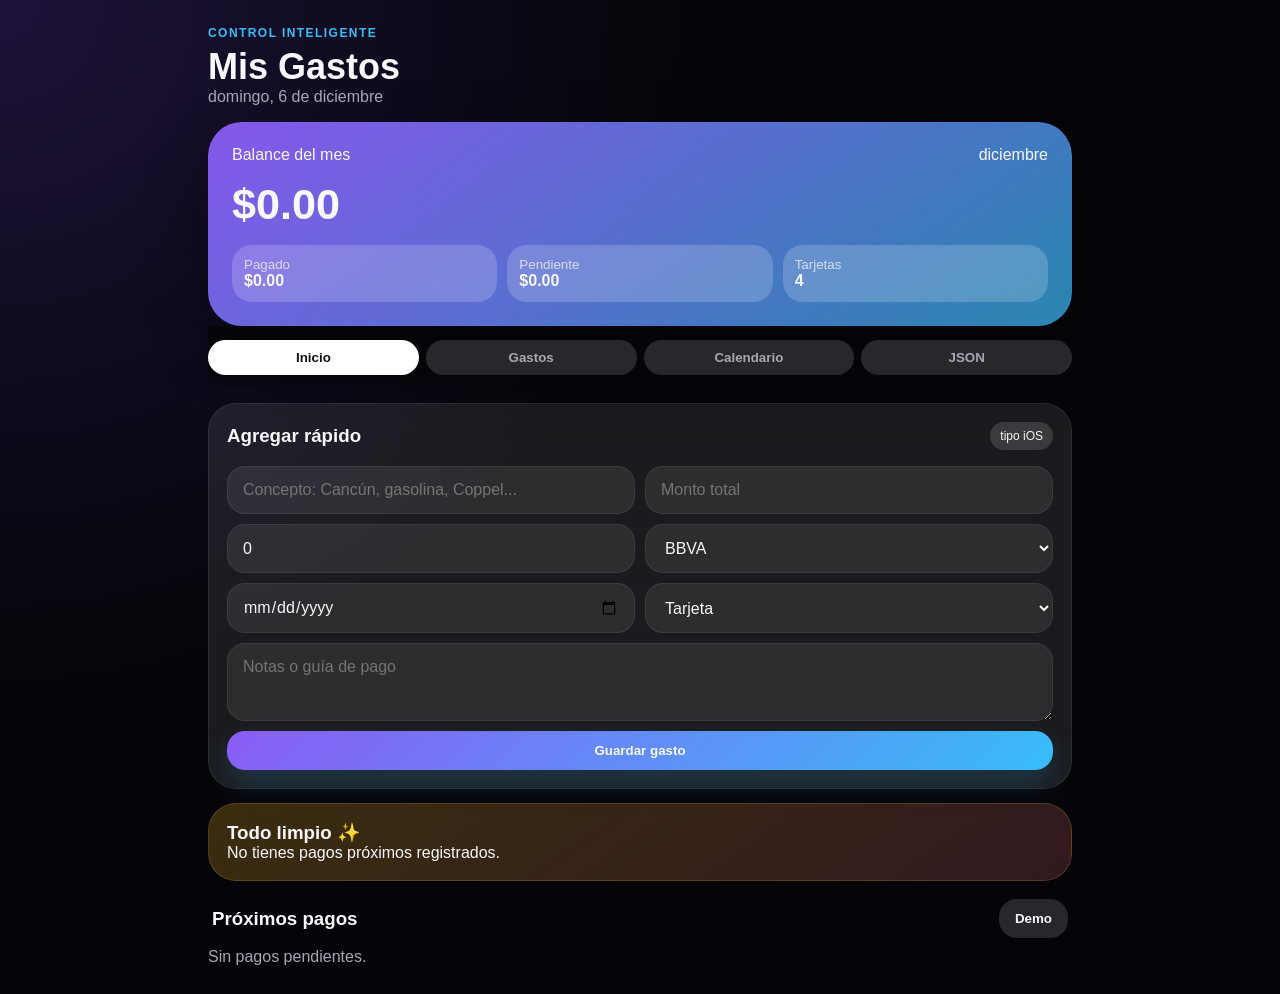
==== index.html @ ffa2b9dd "Add files via upload" ====
<!doctype html>
<html lang="es">
<head>
  <meta charset="utf-8" />
  <meta name="viewport" content="width=device-width, initial-scale=1, viewport-fit=cover" />
  <meta name="theme-color" content="#050509" />
  <title>Mis Gastos Pro</title>
  <link rel="manifest" href="manifest.json" />
  <link rel="apple-touch-icon" href="icons/icon-192.png" />
  <link rel="stylesheet" href="styles.css" />
</head>
<body>
  <div class="app-shell">
    <header class="hero">
      <div>
        <p class="eyebrow">Control inteligente</p>
        <h1>Mis Gastos</h1>
        <p id="todayLabel" class="muted"></p>
      </div>
      <button id="installBtn" class="glass hidden">Instalar</button>
    </header>

    <section class="balance-card">
      <div class="row between">
        <span>Balance del mes</span><span id="monthName"></span>
      </div>
      <h2 id="balanceAmount">$0.00</h2>
      <div class="mini-grid">
        <div><small>Pagado</small><strong id="paidAmount">$0.00</strong></div>
        <div><small>Pendiente</small><strong id="pendingAmount">$0.00</strong></div>
        <div><small>Tarjetas</small><strong id="cardsCount">0</strong></div>
      </div>
    </section>

    <nav class="tabs">
      <button class="tab active" data-view="dashboard">Inicio</button>
      <button class="tab" data-view="expenses">Gastos</button>
      <button class="tab" data-view="calendar">Calendario</button>
      <button class="tab" data-view="settings">JSON</button>
    </nav>

    <main>
      <section id="dashboard" class="view active">
        <div class="card soft">
          <div class="row between"><h3>Agregar rápido</h3><span class="pill">tipo iOS</span></div>
          <form id="expenseForm" class="form-grid">
            <input id="concept" placeholder="Concepto: Cancún, gasolina, Coppel..." required />
            <input id="amount" type="number" step="0.01" placeholder="Monto total" required />
            <input id="paid" type="number" step="0.01" placeholder="A cuenta / pagado" value="0" />
            <select id="cardName"></select>
            <input id="dueDate" type="date" required />
            <select id="category">
              <option>Tarjeta</option><option>Servicios</option><option>Casa</option><option>Auto</option><option>Trabajo</option><option>Otro</option>
            </select>
            <textarea id="notes" placeholder="Notas o guía de pago"></textarea>
            <button class="primary" type="submit">Guardar gasto</button>
          </form>
        </div>

        <div class="card warning" id="nextPaymentCard"></div>
        <div class="section-title"><h3>Próximos pagos</h3><button id="demoBtn">Demo</button></div>
        <div id="upcomingList" class="list"></div>
      </section>

      <section id="expenses" class="view">
        <div class="section-title"><h3>Todos los movimientos</h3><button id="clearBtn">Limpiar</button></div>
        <div id="expenseList" class="list"></div>
      </section>

      <section id="calendar" class="view">
        <div class="card soft">
          <div class="row between"><button id="prevMonth">‹</button><h3 id="calendarTitle"></h3><button id="nextMonth">›</button></div>
          <div class="week"><span>L</span><span>M</span><span>M</span><span>J</span><span>V</span><span>S</span><span>D</span></div>
          <div id="calendarGrid" class="calendar-grid"></div>
        </div>
        <div class="card soft calc">
          <h3>Calculadora rápida</h3>
          <input id="calcDisplay" readonly value="0" />
          <div id="calcKeys" class="calc-keys"></div>
        </div>
      </section>

      <section id="settings" class="view">
        <div class="card soft">
          <h3>Tarjetas</h3>
          <form id="cardForm" class="inline-form"><input id="newCard" placeholder="Nombre de tarjeta" /><button class="primary">Agregar</button></form>
          <div id="cardsList" class="chips"></div>
        </div>
        <div class="card soft">
          <h3>Exportar / importar JSON</h3>
          <p class="muted">Guarda respaldo, llévalo a GitHub o úsalo para integrarlo con tu app de cuentas.</p>
          <div class="actions"><button id="exportBtn" class="primary">Descargar JSON</button><label class="fileBtn">Importar JSON<input id="importInput" type="file" accept="application/json" /></label></div>
          <textarea id="jsonPreview" readonly></textarea>
        </div>
        <div class="card soft">
          <h3>Integración CuentasTRAS</h3>
          <p class="muted">Endpoint listo para conectar cuando tu app tenga API. Por ahora conserva la estructura local.</p>
          <input id="apiUrl" placeholder="https://tu-api.com/cuentastras/gastos" />
          <button id="saveApi" class="primary">Guardar endpoint</button>
        </div>
      </section>
    </main>
  </div>

  <template id="expenseTemplate">
    <article class="expense-item">
      <div>
        <h4></h4><p></p><small></small>
      </div>
      <div class="amount-box"><strong></strong><span></span><button>✓</button></div>
    </article>
  </template>
  <script src="app.js"></script>
</body>
</html>
---- styles.css ----
:root{--bg:#050509;--card:rgba(255,255,255,.09);--card2:rgba(255,255,255,.14);--text:#f8f8fb;--muted:#a7a7b4;--accent:#8b5cf6;--accent2:#38bdf8;--good:#34d399;--warn:#fbbf24;--danger:#fb7185;--radius:28px}*{box-sizing:border-box}body{margin:0;font-family:-apple-system,BlinkMacSystemFont,"SF Pro Display","Segoe UI",sans-serif;background:radial-gradient(circle at top left,#1d1239,#050509 42%),#050509;color:var(--text)}.app-shell{max-width:520px;margin:auto;min-height:100dvh;padding:env(safe-area-inset-top) 18px 28px}.hero{display:flex;justify-content:space-between;align-items:center;padding:26px 0 16px}.eyebrow{color:var(--accent2);font-weight:700;text-transform:uppercase;font-size:.75rem;letter-spacing:.12em;margin:0 0 6px}h1,h2,h3,h4,p{margin:0}h1{font-size:2.25rem}.muted{color:var(--muted)}button,.fileBtn{border:0;border-radius:18px;padding:12px 16px;background:var(--card2);color:var(--text);font-weight:700;cursor:pointer}.hidden{display:none}.glass{backdrop-filter:blur(18px)}.primary{background:linear-gradient(135deg,var(--accent),var(--accent2));box-shadow:0 14px 30px rgba(56,189,248,.18)}.balance-card{border-radius:34px;padding:24px;background:linear-gradient(145deg,rgba(139,92,246,.95),rgba(56,189,248,.7));box-shadow:0 24px 60px rgba(0,0,0,.36)}.balance-card h2{font-size:2.7rem;margin:16px 0}.row{display:flex;align-items:center;gap:12px}.between{justify-content:space-between}.mini-grid{display:grid;grid-template-columns:repeat(3,1fr);gap:10px}.mini-grid div{background:rgba(255,255,255,.18);padding:12px;border-radius:20px}.mini-grid small{display:block;opacity:.75}.tabs{position:sticky;top:0;z-index:2;display:grid;grid-template-columns:repeat(4,1fr);gap:7px;padding:14px 0;background:linear-gradient(#050509 70%,transparent)}.tab{padding:10px 8px;border-radius:999px;color:var(--muted)}.tab.active{background:#fff;color:#111}.view{display:none}.view.active{display:block}.card{border-radius:var(--radius);padding:18px;margin:14px 0}.soft{background:var(--card);backdrop-filter:blur(22px);border:1px solid rgba(255,255,255,.08)}.warning{background:linear-gradient(145deg,rgba(251,191,36,.22),rgba(251,113,133,.18));border:1px solid rgba(251,191,36,.18)}.pill{font-size:.75rem;background:rgba(255,255,255,.14);padding:7px 10px;border-radius:999px}.form-grid{display:grid;gap:10px;margin-top:16px}input,select,textarea{width:100%;border:1px solid rgba(255,255,255,.08);border-radius:18px;background:rgba(255,255,255,.08);color:var(--text);padding:14px 15px;font:inherit;outline:none}textarea{min-height:78px;resize:vertical}select option{background:#111;color:white}.section-title{display:flex;justify-content:space-between;align-items:center;margin:18px 4px 10px}.list{display:grid;gap:10px}.expense-item{display:flex;justify-content:space-between;gap:12px;padding:16px;border-radius:24px;background:rgba(255,255,255,.08);border:1px solid rgba(255,255,255,.07)}.expense-item p{color:var(--muted);margin:4px 0}.expense-item small{color:var(--muted)}.amount-box{text-align:right;min-width:110px}.amount-box strong{display:block}.amount-box span{display:block;color:var(--warn);font-size:.85rem;margin:3px 0 8px}.amount-box button{padding:7px 10px;border-radius:12px;background:rgba(52,211,153,.22);color:var(--good)}.week,.calendar-grid{display:grid;grid-template-columns:repeat(7,1fr);gap:7px;text-align:center}.week{color:var(--muted);margin:15px 0 8px}.day{min-height:54px;border-radius:16px;background:rgba(255,255,255,.07);padding:8px 2px;font-weight:700}.day.has{outline:2px solid var(--warn)}.day.today{background:#fff;color:#111}.dot{width:6px;height:6px;background:var(--warn);border-radius:50%;margin:5px auto}.calc input{font-size:2rem;text-align:right}.calc-keys{display:grid;grid-template-columns:repeat(4,1fr);gap:8px;margin-top:10px}.inline-form{display:flex;gap:8px}.chips{display:flex;flex-wrap:wrap;gap:8px;margin-top:12px}.chip{padding:9px 12px;border-radius:999px;background:rgba(255,255,255,.11)}.actions{display:flex;gap:10px;flex-wrap:wrap}.fileBtn input{display:none}#jsonPreview{margin-top:12px;min-height:170px;font-family:ui-monospace,monospace;font-size:.8rem}@media(min-width:700px){.app-shell{max-width:900px}.form-grid{grid-template-columns:1fr 1fr}textarea,.form-grid button{grid-column:1/-1}main{display:block}.list{grid-template-columns:repeat(2,1fr)}}
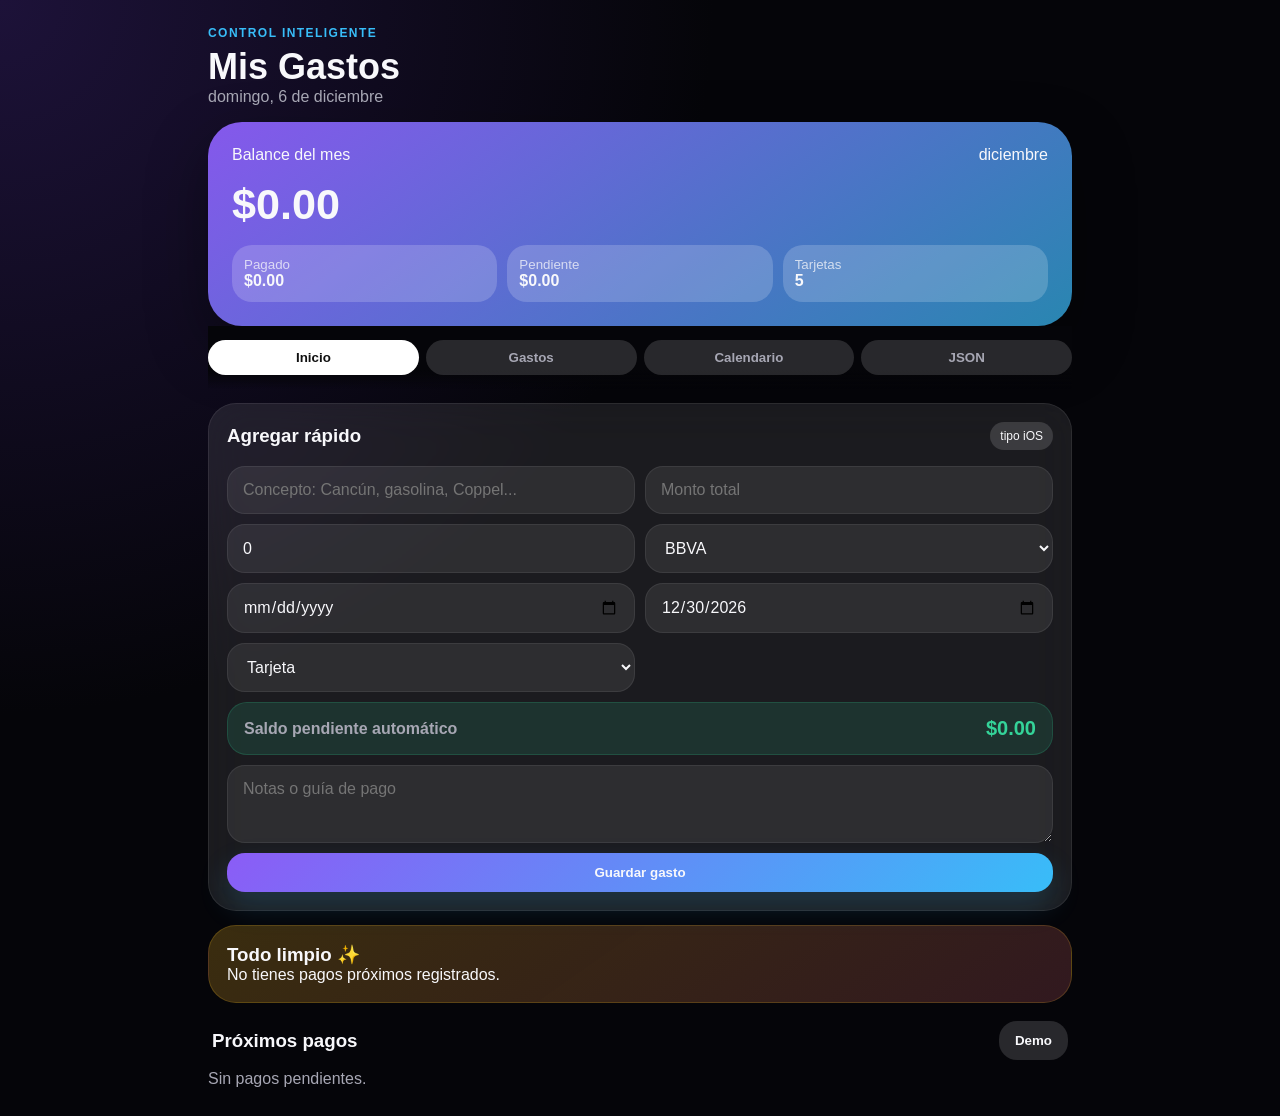
==== commit 31839672: "Add files via upload" ====
--- a/index.html
+++ b/index.html
@@ -48,10 +48,15 @@
             <input id="amount" type="number" step="0.01" placeholder="Monto total" required />
             <input id="paid" type="number" step="0.01" placeholder="A cuenta / pagado" value="0" />
             <select id="cardName"></select>
+            <input id="purchaseDate" type="date" />
             <input id="dueDate" type="date" required />
             <select id="category">
               <option>Tarjeta</option><option>Servicios</option><option>Casa</option><option>Auto</option><option>Trabajo</option><option>Otro</option>
             </select>
+            <div class="rest-preview">
+              <span>Saldo pendiente automático</span>
+              <strong id="restPreview">$0.00</strong>
+            </div>
             <textarea id="notes" placeholder="Notas o guía de pago"></textarea>
             <button class="primary" type="submit">Guardar gasto</button>
           </form>
@@ -83,8 +88,14 @@
       <section id="settings" class="view">
         <div class="card soft">
           <h3>Tarjetas</h3>
-          <form id="cardForm" class="inline-form"><input id="newCard" placeholder="Nombre de tarjeta" /><button class="primary">Agregar</button></form>
-          <div id="cardsList" class="chips"></div>
+          <p class="muted">Configura corte y fecha límite. La app te dirá desde qué día te conviene comprar y cuándo pagar.</p>
+          <form id="cardForm" class="form-grid card-admin">
+            <input id="newCard" placeholder="Nombre de tarjeta" />
+            <input id="cutDay" type="number" min="1" max="31" placeholder="Día de corte, ej. 10" />
+            <input id="payDay" type="number" min="1" max="31" placeholder="Día límite pago, ej. 30" />
+            <button class="primary">Agregar tarjeta</button>
+          </form>
+          <div id="cardsList" class="card-list"></div>
         </div>
         <div class="card soft">
           <h3>Exportar / importar JSON</h3>
--- a/styles.css
+++ b/styles.css
@@ -1 +1,3 @@
 :root{--bg:#050509;--card:rgba(255,255,255,.09);--card2:rgba(255,255,255,.14);--text:#f8f8fb;--muted:#a7a7b4;--accent:#8b5cf6;--accent2:#38bdf8;--good:#34d399;--warn:#fbbf24;--danger:#fb7185;--radius:28px}*{box-sizing:border-box}body{margin:0;font-family:-apple-system,BlinkMacSystemFont,"SF Pro Display","Segoe UI",sans-serif;background:radial-gradient(circle at top left,#1d1239,#050509 42%),#050509;color:var(--text)}.app-shell{max-width:520px;margin:auto;min-height:100dvh;padding:env(safe-area-inset-top) 18px 28px}.hero{display:flex;justify-content:space-between;align-items:center;padding:26px 0 16px}.eyebrow{color:var(--accent2);font-weight:700;text-transform:uppercase;font-size:.75rem;letter-spacing:.12em;margin:0 0 6px}h1,h2,h3,h4,p{margin:0}h1{font-size:2.25rem}.muted{color:var(--muted)}button,.fileBtn{border:0;border-radius:18px;padding:12px 16px;background:var(--card2);color:var(--text);font-weight:700;cursor:pointer}.hidden{display:none}.glass{backdrop-filter:blur(18px)}.primary{background:linear-gradient(135deg,var(--accent),var(--accent2));box-shadow:0 14px 30px rgba(56,189,248,.18)}.balance-card{border-radius:34px;padding:24px;background:linear-gradient(145deg,rgba(139,92,246,.95),rgba(56,189,248,.7));box-shadow:0 24px 60px rgba(0,0,0,.36)}.balance-card h2{font-size:2.7rem;margin:16px 0}.row{display:flex;align-items:center;gap:12px}.between{justify-content:space-between}.mini-grid{display:grid;grid-template-columns:repeat(3,1fr);gap:10px}.mini-grid div{background:rgba(255,255,255,.18);padding:12px;border-radius:20px}.mini-grid small{display:block;opacity:.75}.tabs{position:sticky;top:0;z-index:2;display:grid;grid-template-columns:repeat(4,1fr);gap:7px;padding:14px 0;background:linear-gradient(#050509 70%,transparent)}.tab{padding:10px 8px;border-radius:999px;color:var(--muted)}.tab.active{background:#fff;color:#111}.view{display:none}.view.active{display:block}.card{border-radius:var(--radius);padding:18px;margin:14px 0}.soft{background:var(--card);backdrop-filter:blur(22px);border:1px solid rgba(255,255,255,.08)}.warning{background:linear-gradient(145deg,rgba(251,191,36,.22),rgba(251,113,133,.18));border:1px solid rgba(251,191,36,.18)}.pill{font-size:.75rem;background:rgba(255,255,255,.14);padding:7px 10px;border-radius:999px}.form-grid{display:grid;gap:10px;margin-top:16px}input,select,textarea{width:100%;border:1px solid rgba(255,255,255,.08);border-radius:18px;background:rgba(255,255,255,.08);color:var(--text);padding:14px 15px;font:inherit;outline:none}textarea{min-height:78px;resize:vertical}select option{background:#111;color:white}.section-title{display:flex;justify-content:space-between;align-items:center;margin:18px 4px 10px}.list{display:grid;gap:10px}.expense-item{display:flex;justify-content:space-between;gap:12px;padding:16px;border-radius:24px;background:rgba(255,255,255,.08);border:1px solid rgba(255,255,255,.07)}.expense-item p{color:var(--muted);margin:4px 0}.expense-item small{color:var(--muted)}.amount-box{text-align:right;min-width:110px}.amount-box strong{display:block}.amount-box span{display:block;color:var(--warn);font-size:.85rem;margin:3px 0 8px}.amount-box button{padding:7px 10px;border-radius:12px;background:rgba(52,211,153,.22);color:var(--good)}.week,.calendar-grid{display:grid;grid-template-columns:repeat(7,1fr);gap:7px;text-align:center}.week{color:var(--muted);margin:15px 0 8px}.day{min-height:54px;border-radius:16px;background:rgba(255,255,255,.07);padding:8px 2px;font-weight:700}.day.has{outline:2px solid var(--warn)}.day.today{background:#fff;color:#111}.dot{width:6px;height:6px;background:var(--warn);border-radius:50%;margin:5px auto}.calc input{font-size:2rem;text-align:right}.calc-keys{display:grid;grid-template-columns:repeat(4,1fr);gap:8px;margin-top:10px}.inline-form{display:flex;gap:8px}.chips{display:flex;flex-wrap:wrap;gap:8px;margin-top:12px}.chip{padding:9px 12px;border-radius:999px;background:rgba(255,255,255,.11)}.actions{display:flex;gap:10px;flex-wrap:wrap}.fileBtn input{display:none}#jsonPreview{margin-top:12px;min-height:170px;font-family:ui-monospace,monospace;font-size:.8rem}@media(min-width:700px){.app-shell{max-width:900px}.form-grid{grid-template-columns:1fr 1fr}textarea,.form-grid button{grid-column:1/-1}main{display:block}.list{grid-template-columns:repeat(2,1fr)}}
+.rest-preview{grid-column:1/-1;display:flex;justify-content:space-between;align-items:center;padding:14px 16px;border-radius:20px;background:rgba(52,211,153,.13);border:1px solid rgba(52,211,153,.18)}
+.rest-preview span{color:var(--muted);font-weight:700}.rest-preview strong{color:var(--good);font-size:1.25rem}.card-list{display:grid;gap:10px;margin-top:12px}.card-chip{padding:14px;border-radius:22px;background:rgba(255,255,255,.09);border:1px solid rgba(255,255,255,.08)}.card-chip strong,.card-chip span,.card-chip small{display:block}.card-chip span{color:var(--muted);margin:4px 0}.card-chip small{color:var(--accent2)}.day.buy{box-shadow:inset 0 0 0 1px rgba(56,189,248,.55)}.buydot{width:6px;height:6px;background:var(--accent2);border-radius:50%;margin:4px auto 0}@media(min-width:700px){.card-admin button{grid-column:auto}.rest-preview{grid-column:1/-1}}
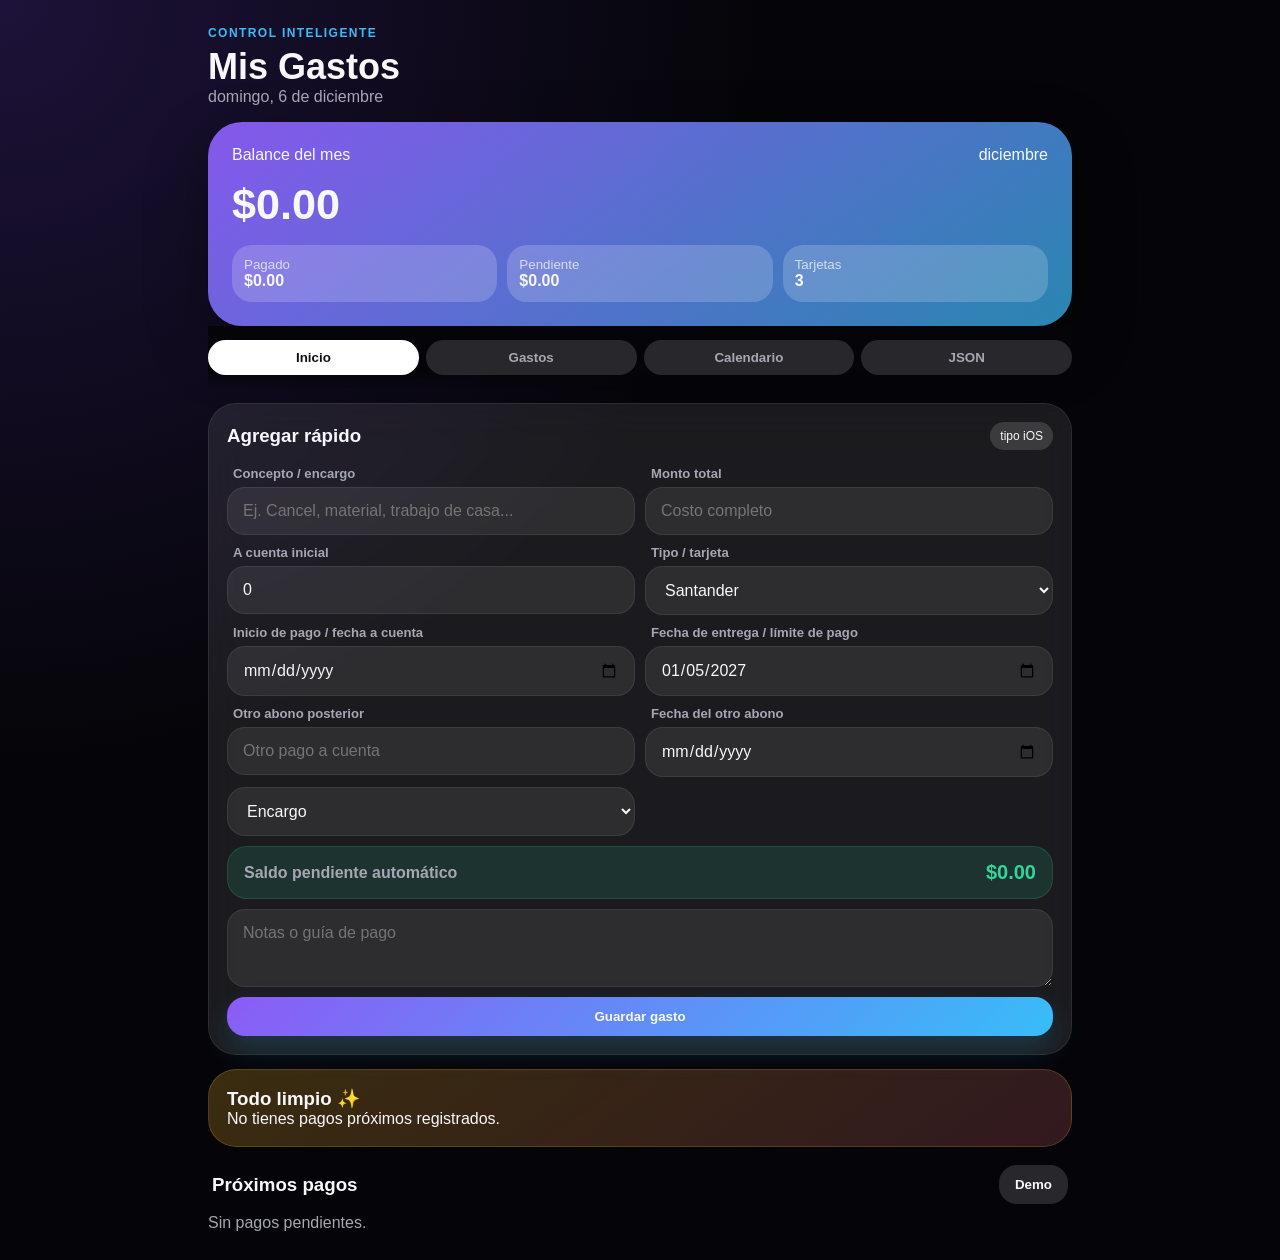
==== commit 33a6d1d6: "Add files via upload" ====
--- a/index.html
+++ b/index.html
@@ -44,14 +44,16 @@
         <div class="card soft">
           <div class="row between"><h3>Agregar rápido</h3><span class="pill">tipo iOS</span></div>
           <form id="expenseForm" class="form-grid">
-            <input id="concept" placeholder="Concepto: Cancún, gasolina, Coppel..." required />
-            <input id="amount" type="number" step="0.01" placeholder="Monto total" required />
-            <input id="paid" type="number" step="0.01" placeholder="A cuenta / pagado" value="0" />
-            <select id="cardName"></select>
-            <input id="purchaseDate" type="date" />
-            <input id="dueDate" type="date" required />
+            <label><span>Concepto / encargo</span><input id="concept" placeholder="Ej. Cancel, material, trabajo de casa..." required /></label>
+            <label><span>Monto total</span><input id="amount" type="number" step="0.01" placeholder="Costo completo" required /></label>
+            <label><span>A cuenta inicial</span><input id="paid" type="number" step="0.01" placeholder="A cuenta" value="0" /></label>
+            <label><span>Tipo / tarjeta</span><select id="cardName"></select></label>
+            <label><span>Inicio de pago / fecha a cuenta</span><input id="purchaseDate" type="date" /></label>
+            <label><span>Fecha de entrega / límite de pago</span><input id="dueDate" type="date" required /></label>
+            <label><span>Otro abono posterior</span><input id="extraPaid" type="number" step="0.01" placeholder="Otro pago a cuenta" /></label>
+            <label><span>Fecha del otro abono</span><input id="extraPaidDate" type="date" /></label>
             <select id="category">
-              <option>Tarjeta</option><option>Servicios</option><option>Casa</option><option>Auto</option><option>Trabajo</option><option>Otro</option>
+              <option>Encargo</option><option>Material</option><option>Trabajo casa</option><option>Tarjeta</option><option>Servicios</option><option>Casa</option><option>Auto</option><option>Otro</option>
             </select>
             <div class="rest-preview">
               <span>Saldo pendiente automático</span>
@@ -88,7 +90,7 @@
       <section id="settings" class="view">
         <div class="card soft">
           <h3>Tarjetas</h3>
-          <p class="muted">Configura corte y fecha límite. La app te dirá desde qué día te conviene comprar y cuándo pagar.</p>
+          <p class="muted">Configura tus opciones. Encargos sirve para trabajos de casa, materiales o pedidos con abonos.</p>
           <form id="cardForm" class="form-grid card-admin">
             <input id="newCard" placeholder="Nombre de tarjeta" />
             <input id="cutDay" type="number" min="1" max="31" placeholder="Día de corte, ej. 10" />
--- a/styles.css
+++ b/styles.css
@@ -1,3 +1,5 @@
 :root{--bg:#050509;--card:rgba(255,255,255,.09);--card2:rgba(255,255,255,.14);--text:#f8f8fb;--muted:#a7a7b4;--accent:#8b5cf6;--accent2:#38bdf8;--good:#34d399;--warn:#fbbf24;--danger:#fb7185;--radius:28px}*{box-sizing:border-box}body{margin:0;font-family:-apple-system,BlinkMacSystemFont,"SF Pro Display","Segoe UI",sans-serif;background:radial-gradient(circle at top left,#1d1239,#050509 42%),#050509;color:var(--text)}.app-shell{max-width:520px;margin:auto;min-height:100dvh;padding:env(safe-area-inset-top) 18px 28px}.hero{display:flex;justify-content:space-between;align-items:center;padding:26px 0 16px}.eyebrow{color:var(--accent2);font-weight:700;text-transform:uppercase;font-size:.75rem;letter-spacing:.12em;margin:0 0 6px}h1,h2,h3,h4,p{margin:0}h1{font-size:2.25rem}.muted{color:var(--muted)}button,.fileBtn{border:0;border-radius:18px;padding:12px 16px;background:var(--card2);color:var(--text);font-weight:700;cursor:pointer}.hidden{display:none}.glass{backdrop-filter:blur(18px)}.primary{background:linear-gradient(135deg,var(--accent),var(--accent2));box-shadow:0 14px 30px rgba(56,189,248,.18)}.balance-card{border-radius:34px;padding:24px;background:linear-gradient(145deg,rgba(139,92,246,.95),rgba(56,189,248,.7));box-shadow:0 24px 60px rgba(0,0,0,.36)}.balance-card h2{font-size:2.7rem;margin:16px 0}.row{display:flex;align-items:center;gap:12px}.between{justify-content:space-between}.mini-grid{display:grid;grid-template-columns:repeat(3,1fr);gap:10px}.mini-grid div{background:rgba(255,255,255,.18);padding:12px;border-radius:20px}.mini-grid small{display:block;opacity:.75}.tabs{position:sticky;top:0;z-index:2;display:grid;grid-template-columns:repeat(4,1fr);gap:7px;padding:14px 0;background:linear-gradient(#050509 70%,transparent)}.tab{padding:10px 8px;border-radius:999px;color:var(--muted)}.tab.active{background:#fff;color:#111}.view{display:none}.view.active{display:block}.card{border-radius:var(--radius);padding:18px;margin:14px 0}.soft{background:var(--card);backdrop-filter:blur(22px);border:1px solid rgba(255,255,255,.08)}.warning{background:linear-gradient(145deg,rgba(251,191,36,.22),rgba(251,113,133,.18));border:1px solid rgba(251,191,36,.18)}.pill{font-size:.75rem;background:rgba(255,255,255,.14);padding:7px 10px;border-radius:999px}.form-grid{display:grid;gap:10px;margin-top:16px}input,select,textarea{width:100%;border:1px solid rgba(255,255,255,.08);border-radius:18px;background:rgba(255,255,255,.08);color:var(--text);padding:14px 15px;font:inherit;outline:none}textarea{min-height:78px;resize:vertical}select option{background:#111;color:white}.section-title{display:flex;justify-content:space-between;align-items:center;margin:18px 4px 10px}.list{display:grid;gap:10px}.expense-item{display:flex;justify-content:space-between;gap:12px;padding:16px;border-radius:24px;background:rgba(255,255,255,.08);border:1px solid rgba(255,255,255,.07)}.expense-item p{color:var(--muted);margin:4px 0}.expense-item small{color:var(--muted)}.amount-box{text-align:right;min-width:110px}.amount-box strong{display:block}.amount-box span{display:block;color:var(--warn);font-size:.85rem;margin:3px 0 8px}.amount-box button{padding:7px 10px;border-radius:12px;background:rgba(52,211,153,.22);color:var(--good)}.week,.calendar-grid{display:grid;grid-template-columns:repeat(7,1fr);gap:7px;text-align:center}.week{color:var(--muted);margin:15px 0 8px}.day{min-height:54px;border-radius:16px;background:rgba(255,255,255,.07);padding:8px 2px;font-weight:700}.day.has{outline:2px solid var(--warn)}.day.today{background:#fff;color:#111}.dot{width:6px;height:6px;background:var(--warn);border-radius:50%;margin:5px auto}.calc input{font-size:2rem;text-align:right}.calc-keys{display:grid;grid-template-columns:repeat(4,1fr);gap:8px;margin-top:10px}.inline-form{display:flex;gap:8px}.chips{display:flex;flex-wrap:wrap;gap:8px;margin-top:12px}.chip{padding:9px 12px;border-radius:999px;background:rgba(255,255,255,.11)}.actions{display:flex;gap:10px;flex-wrap:wrap}.fileBtn input{display:none}#jsonPreview{margin-top:12px;min-height:170px;font-family:ui-monospace,monospace;font-size:.8rem}@media(min-width:700px){.app-shell{max-width:900px}.form-grid{grid-template-columns:1fr 1fr}textarea,.form-grid button{grid-column:1/-1}main{display:block}.list{grid-template-columns:repeat(2,1fr)}}
 .rest-preview{grid-column:1/-1;display:flex;justify-content:space-between;align-items:center;padding:14px 16px;border-radius:20px;background:rgba(52,211,153,.13);border:1px solid rgba(52,211,153,.18)}
 .rest-preview span{color:var(--muted);font-weight:700}.rest-preview strong{color:var(--good);font-size:1.25rem}.card-list{display:grid;gap:10px;margin-top:12px}.card-chip{padding:14px;border-radius:22px;background:rgba(255,255,255,.09);border:1px solid rgba(255,255,255,.08)}.card-chip strong,.card-chip span,.card-chip small{display:block}.card-chip span{color:var(--muted);margin:4px 0}.card-chip small{color:var(--accent2)}.day.buy{box-shadow:inset 0 0 0 1px rgba(56,189,248,.55)}.buydot{width:6px;height:6px;background:var(--accent2);border-radius:50%;margin:4px auto 0}@media(min-width:700px){.card-admin button{grid-column:auto}.rest-preview{grid-column:1/-1}}
+
+label span{display:block;color:var(--muted);font-size:.82rem;font-weight:700;margin:0 0 6px 6px}.editBtn{margin-top:6px;background:rgba(139,92,246,.22)!important;color:#ddd!important}.amount-box button+button{margin-left:4px}.card-chip strong{font-size:1.05rem}
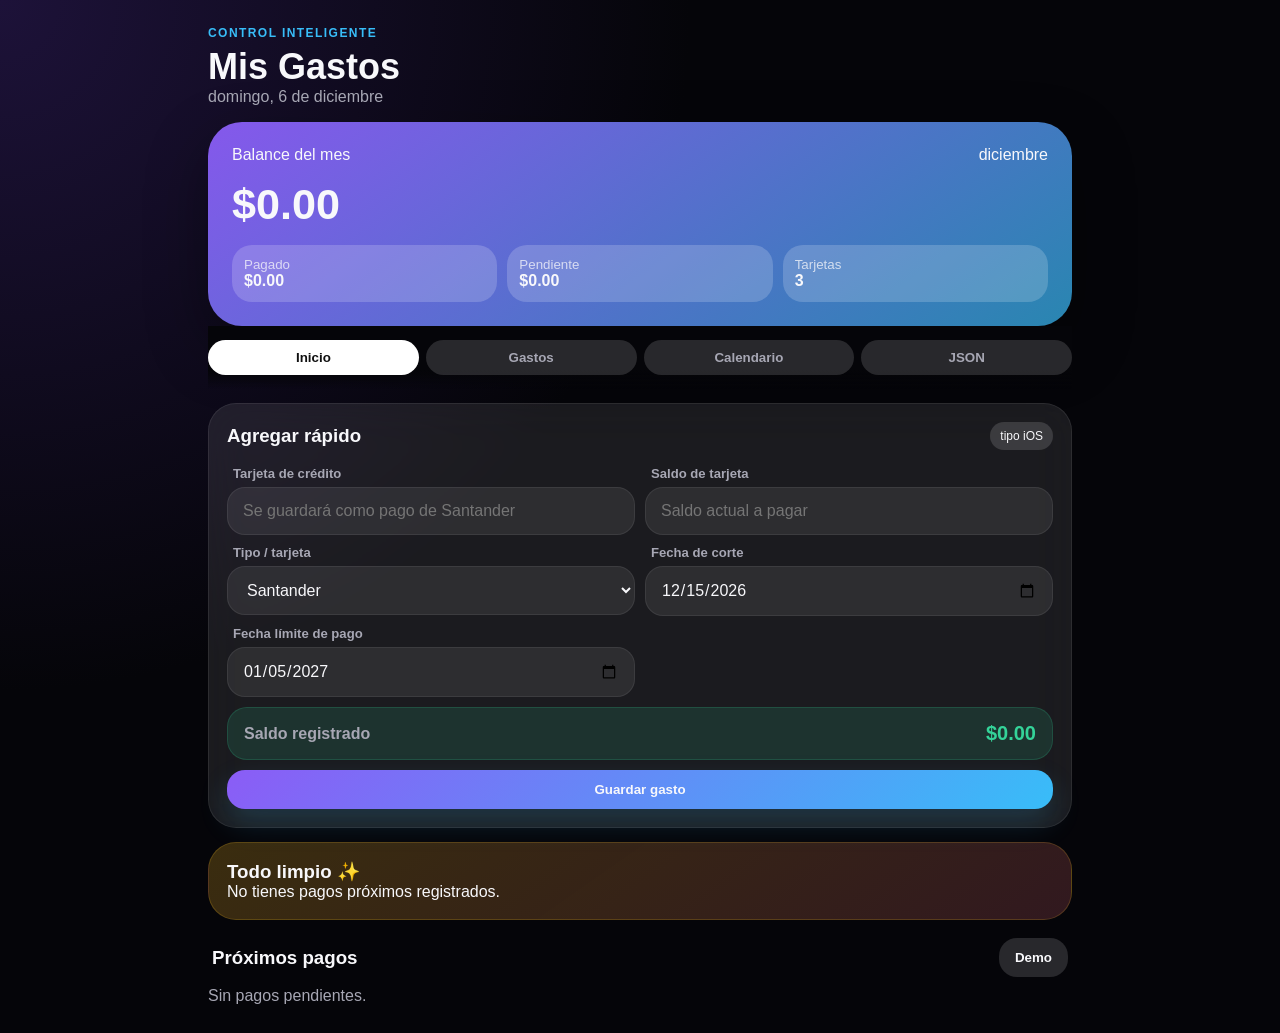
==== commit 5932e1d0: "Add files via upload" ====
--- a/index.html
+++ b/index.html
@@ -44,22 +44,22 @@
         <div class="card soft">
           <div class="row between"><h3>Agregar rápido</h3><span class="pill">tipo iOS</span></div>
           <form id="expenseForm" class="form-grid">
-            <label><span>Concepto / encargo</span><input id="concept" placeholder="Ej. Cancel, material, trabajo de casa..." required /></label>
-            <label><span>Monto total</span><input id="amount" type="number" step="0.01" placeholder="Costo completo" required /></label>
-            <label><span>A cuenta inicial</span><input id="paid" type="number" step="0.01" placeholder="A cuenta" value="0" /></label>
+            <label id="conceptGroup"><span id="conceptLabel">Concepto / encargo</span><input id="concept" placeholder="Ej. Cancel, material, trabajo de casa..." required /></label>
+            <label id="amountGroup"><span id="amountLabel">Monto total</span><input id="amount" type="number" step="0.01" placeholder="Costo completo" required /></label>
+            <label id="paidGroup"><span>A cuenta inicial</span><input id="paid" type="number" step="0.01" placeholder="A cuenta" value="0" /></label>
             <label><span>Tipo / tarjeta</span><select id="cardName"></select></label>
-            <label><span>Inicio de pago / fecha a cuenta</span><input id="purchaseDate" type="date" /></label>
-            <label><span>Fecha de entrega / límite de pago</span><input id="dueDate" type="date" required /></label>
-            <label><span>Otro abono posterior</span><input id="extraPaid" type="number" step="0.01" placeholder="Otro pago a cuenta" /></label>
-            <label><span>Fecha del otro abono</span><input id="extraPaidDate" type="date" /></label>
-            <select id="category">
+            <label id="purchaseGroup"><span id="purchaseLabel">Inicio de pago / fecha a cuenta</span><input id="purchaseDate" type="date" /></label>
+            <label id="dueGroup"><span id="dueLabel">Fecha de entrega / límite de pago</span><input id="dueDate" type="date" required /></label>
+            <label id="extraPaidGroup"><span>Otro abono posterior</span><input id="extraPaid" type="number" step="0.01" placeholder="Otro pago a cuenta" /></label>
+            <label id="extraDateGroup"><span>Fecha del otro abono</span><input id="extraPaidDate" type="date" /></label>
+            <select id="category" class="encargoOnly">
               <option>Encargo</option><option>Material</option><option>Trabajo casa</option><option>Tarjeta</option><option>Servicios</option><option>Casa</option><option>Auto</option><option>Otro</option>
             </select>
-            <div class="rest-preview">
-              <span>Saldo pendiente automático</span>
+            <div class="rest-preview" id="restBox">
+              <span id="restLabel">Saldo pendiente automático</span>
               <strong id="restPreview">$0.00</strong>
             </div>
-            <textarea id="notes" placeholder="Notas o guía de pago"></textarea>
+            <textarea id="notes" class="encargoOnly" placeholder="Notas o guía de pago"></textarea>
             <button class="primary" type="submit">Guardar gasto</button>
           </form>
         </div>
@@ -90,9 +90,10 @@
       <section id="settings" class="view">
         <div class="card soft">
           <h3>Tarjetas</h3>
-          <p class="muted">Configura tus opciones. Encargos sirve para trabajos de casa, materiales o pedidos con abonos.</p>
+          <p class="muted">Configura tarjetas con saldo, corte, mejores fechas de compra y fecha límite. Encargos conserva abonos para trabajos de casa o materiales.</p>
           <form id="cardForm" class="form-grid card-admin">
-            <input id="newCard" placeholder="Nombre de tarjeta" />
+            <input id="newCard" placeholder="Nombre: Santander, Nu o Encargos" />
+            <input id="cardBalance" type="number" step="0.01" placeholder="Saldo actual de la tarjeta" />
             <input id="cutDay" type="number" min="1" max="31" placeholder="Día de corte, ej. 10" />
             <input id="payDay" type="number" min="1" max="31" placeholder="Día límite pago, ej. 30" />
             <button class="primary">Agregar tarjeta</button>
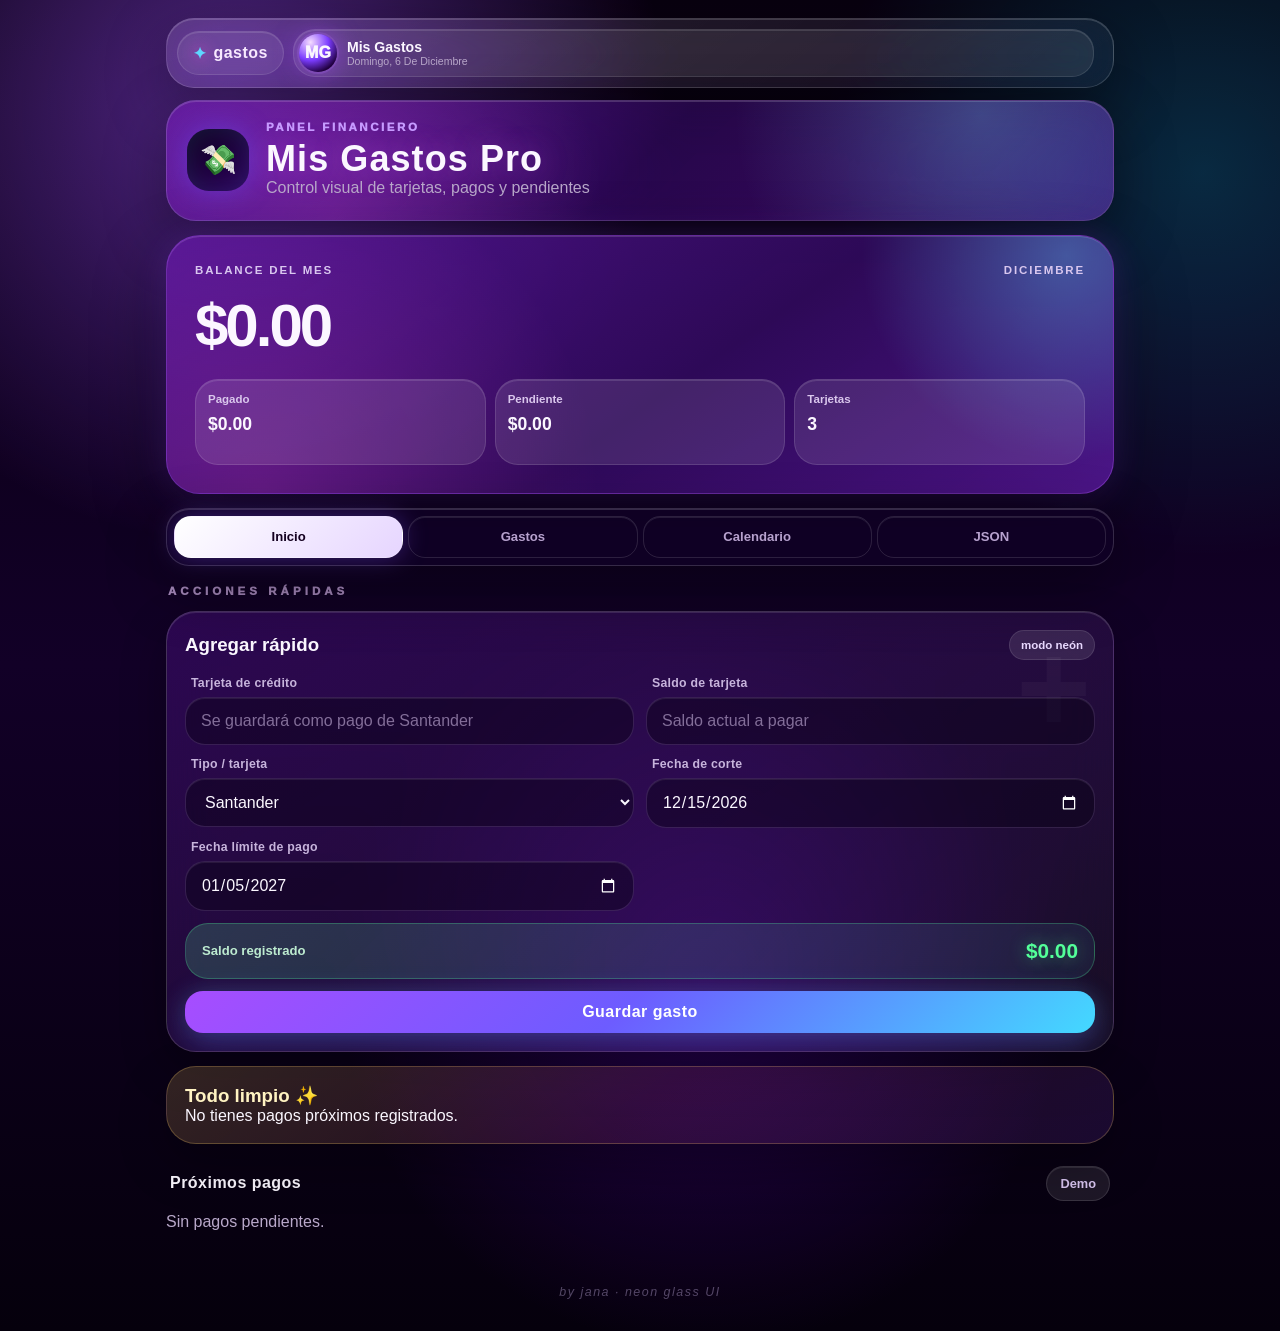
==== commit 9b51a2cf: "Add files via upload" ====
--- a/index.html
+++ b/index.html
@@ -3,21 +3,38 @@
 <head>
   <meta charset="utf-8" />
   <meta name="viewport" content="width=device-width, initial-scale=1, viewport-fit=cover" />
-  <meta name="theme-color" content="#050509" />
+  <meta name="theme-color" content="#090013" />
   <title>Mis Gastos Pro</title>
   <link rel="manifest" href="manifest.json" />
   <link rel="apple-touch-icon" href="icons/icon-192.png" />
   <link rel="stylesheet" href="styles.css" />
 </head>
 <body>
+  <div class="ambient ambient-one"></div>
+  <div class="ambient ambient-two"></div>
+
   <div class="app-shell">
     <header class="hero">
-      <div>
-        <p class="eyebrow">Control inteligente</p>
-        <h1>Mis Gastos</h1>
-        <p id="todayLabel" class="muted"></p>
+      <div class="control-bar glass-panel">
+        <div class="brand-chip"><span class="spark">✦</span> gastos</div>
+        <div class="profile-chip">
+          <span class="avatar">MG</span>
+          <div>
+            <strong>Mis Gastos</strong>
+            <small id="todayLabel"></small>
+          </div>
+        </div>
+        <button id="installBtn" class="install-btn hidden">Instalar</button>
       </div>
-      <button id="installBtn" class="glass hidden">Instalar</button>
+
+      <div class="app-card glass-panel">
+        <div class="app-icon">💸</div>
+        <div>
+          <p class="eyebrow">Panel financiero</p>
+          <h1>Mis Gastos Pro</h1>
+          <p class="muted">Control visual de tarjetas, pagos y pendientes</p>
+        </div>
+      </div>
     </header>
 
     <section class="balance-card">
@@ -32,7 +49,7 @@
       </div>
     </section>
 
-    <nav class="tabs">
+    <nav class="tabs glass-panel">
       <button class="tab active" data-view="dashboard">Inicio</button>
       <button class="tab" data-view="expenses">Gastos</button>
       <button class="tab" data-view="calendar">Calendario</button>
@@ -41,8 +58,9 @@
 
     <main>
       <section id="dashboard" class="view active">
-        <div class="card soft">
-          <div class="row between"><h3>Agregar rápido</h3><span class="pill">tipo iOS</span></div>
+        <p class="section-label">ACCIONES RÁPIDAS</p>
+        <div class="card soft action-card">
+          <div class="row between card-head"><h3>Agregar rápido</h3><span class="pill">modo neón</span></div>
           <form id="expenseForm" class="form-grid">
             <label id="conceptGroup"><span id="conceptLabel">Concepto / encargo</span><input id="concept" placeholder="Ej. Cancel, material, trabajo de casa..." required /></label>
             <label id="amountGroup"><span id="amountLabel">Monto total</span><input id="amount" type="number" step="0.01" placeholder="Costo completo" required /></label>
@@ -107,13 +125,15 @@
           <textarea id="jsonPreview" readonly></textarea>
         </div>
         <div class="card soft">
-          <h3>Integración CuentasTRAS</h3>
-          <p class="muted">Endpoint listo para conectar cuando tu app tenga API. Por ahora conserva la estructura local.</p>
-          <input id="apiUrl" placeholder="https://tu-api.com/cuentastras/gastos" />
-          <button id="saveApi" class="primary">Guardar endpoint</button>
+          <h3>Integración CuentaAtrás</h3>
+          <p class="muted">Pega aquí la liga de tu app CuentaAtrás en GitHub Pages. Desde cada tarjeta podrás mandar la fecha límite directo para crear el aviso.</p>
+          <input id="countdownUrl" placeholder="https://TU-USUARIO.github.io/cuentaAtras/" />
+          <button id="saveCountdownUrl" class="primary">Guardar liga de CuentaAtrás</button>
         </div>
       </section>
     </main>
+
+    <footer class="footer-mark">by jana · neon glass UI</footer>
   </div>
 
   <template id="expenseTemplate">
--- a/styles.css
+++ b/styles.css
@@ -1,5 +1,61 @@
-:root{--bg:#050509;--card:rgba(255,255,255,.09);--card2:rgba(255,255,255,.14);--text:#f8f8fb;--muted:#a7a7b4;--accent:#8b5cf6;--accent2:#38bdf8;--good:#34d399;--warn:#fbbf24;--danger:#fb7185;--radius:28px}*{box-sizing:border-box}body{margin:0;font-family:-apple-system,BlinkMacSystemFont,"SF Pro Display","Segoe UI",sans-serif;background:radial-gradient(circle at top left,#1d1239,#050509 42%),#050509;color:var(--text)}.app-shell{max-width:520px;margin:auto;min-height:100dvh;padding:env(safe-area-inset-top) 18px 28px}.hero{display:flex;justify-content:space-between;align-items:center;padding:26px 0 16px}.eyebrow{color:var(--accent2);font-weight:700;text-transform:uppercase;font-size:.75rem;letter-spacing:.12em;margin:0 0 6px}h1,h2,h3,h4,p{margin:0}h1{font-size:2.25rem}.muted{color:var(--muted)}button,.fileBtn{border:0;border-radius:18px;padding:12px 16px;background:var(--card2);color:var(--text);font-weight:700;cursor:pointer}.hidden{display:none}.glass{backdrop-filter:blur(18px)}.primary{background:linear-gradient(135deg,var(--accent),var(--accent2));box-shadow:0 14px 30px rgba(56,189,248,.18)}.balance-card{border-radius:34px;padding:24px;background:linear-gradient(145deg,rgba(139,92,246,.95),rgba(56,189,248,.7));box-shadow:0 24px 60px rgba(0,0,0,.36)}.balance-card h2{font-size:2.7rem;margin:16px 0}.row{display:flex;align-items:center;gap:12px}.between{justify-content:space-between}.mini-grid{display:grid;grid-template-columns:repeat(3,1fr);gap:10px}.mini-grid div{background:rgba(255,255,255,.18);padding:12px;border-radius:20px}.mini-grid small{display:block;opacity:.75}.tabs{position:sticky;top:0;z-index:2;display:grid;grid-template-columns:repeat(4,1fr);gap:7px;padding:14px 0;background:linear-gradient(#050509 70%,transparent)}.tab{padding:10px 8px;border-radius:999px;color:var(--muted)}.tab.active{background:#fff;color:#111}.view{display:none}.view.active{display:block}.card{border-radius:var(--radius);padding:18px;margin:14px 0}.soft{background:var(--card);backdrop-filter:blur(22px);border:1px solid rgba(255,255,255,.08)}.warning{background:linear-gradient(145deg,rgba(251,191,36,.22),rgba(251,113,133,.18));border:1px solid rgba(251,191,36,.18)}.pill{font-size:.75rem;background:rgba(255,255,255,.14);padding:7px 10px;border-radius:999px}.form-grid{display:grid;gap:10px;margin-top:16px}input,select,textarea{width:100%;border:1px solid rgba(255,255,255,.08);border-radius:18px;background:rgba(255,255,255,.08);color:var(--text);padding:14px 15px;font:inherit;outline:none}textarea{min-height:78px;resize:vertical}select option{background:#111;color:white}.section-title{display:flex;justify-content:space-between;align-items:center;margin:18px 4px 10px}.list{display:grid;gap:10px}.expense-item{display:flex;justify-content:space-between;gap:12px;padding:16px;border-radius:24px;background:rgba(255,255,255,.08);border:1px solid rgba(255,255,255,.07)}.expense-item p{color:var(--muted);margin:4px 0}.expense-item small{color:var(--muted)}.amount-box{text-align:right;min-width:110px}.amount-box strong{display:block}.amount-box span{display:block;color:var(--warn);font-size:.85rem;margin:3px 0 8px}.amount-box button{padding:7px 10px;border-radius:12px;background:rgba(52,211,153,.22);color:var(--good)}.week,.calendar-grid{display:grid;grid-template-columns:repeat(7,1fr);gap:7px;text-align:center}.week{color:var(--muted);margin:15px 0 8px}.day{min-height:54px;border-radius:16px;background:rgba(255,255,255,.07);padding:8px 2px;font-weight:700}.day.has{outline:2px solid var(--warn)}.day.today{background:#fff;color:#111}.dot{width:6px;height:6px;background:var(--warn);border-radius:50%;margin:5px auto}.calc input{font-size:2rem;text-align:right}.calc-keys{display:grid;grid-template-columns:repeat(4,1fr);gap:8px;margin-top:10px}.inline-form{display:flex;gap:8px}.chips{display:flex;flex-wrap:wrap;gap:8px;margin-top:12px}.chip{padding:9px 12px;border-radius:999px;background:rgba(255,255,255,.11)}.actions{display:flex;gap:10px;flex-wrap:wrap}.fileBtn input{display:none}#jsonPreview{margin-top:12px;min-height:170px;font-family:ui-monospace,monospace;font-size:.8rem}@media(min-width:700px){.app-shell{max-width:900px}.form-grid{grid-template-columns:1fr 1fr}textarea,.form-grid button{grid-column:1/-1}main{display:block}.list{grid-template-columns:repeat(2,1fr)}}
-.rest-preview{grid-column:1/-1;display:flex;justify-content:space-between;align-items:center;padding:14px 16px;border-radius:20px;background:rgba(52,211,153,.13);border:1px solid rgba(52,211,153,.18)}
-.rest-preview span{color:var(--muted);font-weight:700}.rest-preview strong{color:var(--good);font-size:1.25rem}.card-list{display:grid;gap:10px;margin-top:12px}.card-chip{padding:14px;border-radius:22px;background:rgba(255,255,255,.09);border:1px solid rgba(255,255,255,.08)}.card-chip strong,.card-chip span,.card-chip small{display:block}.card-chip span{color:var(--muted);margin:4px 0}.card-chip small{color:var(--accent2)}.day.buy{box-shadow:inset 0 0 0 1px rgba(56,189,248,.55)}.buydot{width:6px;height:6px;background:var(--accent2);border-radius:50%;margin:4px auto 0}@media(min-width:700px){.card-admin button{grid-column:auto}.rest-preview{grid-column:1/-1}}
-
-label span{display:block;color:var(--muted);font-size:.82rem;font-weight:700;margin:0 0 6px 6px}.editBtn{margin-top:6px;background:rgba(139,92,246,.22)!important;color:#ddd!important}.amount-box button+button{margin-left:4px}.card-chip strong{font-size:1.05rem}
+:root{
+  --bg:#06000f;
+  --bg2:#100023;
+  --panel:rgba(114,34,185,.22);
+  --panel2:rgba(255,255,255,.085);
+  --stroke:rgba(255,255,255,.16);
+  --stroke-strong:rgba(202,133,255,.38);
+  --text:#fbf7ff;
+  --muted:#b9a8ca;
+  --soft:#7c5cff;
+  --violet:#9d4dff;
+  --pink:#ff50d5;
+  --blue:#5ed7ff;
+  --green:#53ff99;
+  --warn:#ffd166;
+  --danger:#ff6b91;
+  --radius:30px;
+}
+*{box-sizing:border-box}
+html{min-height:100%;background:var(--bg);color-scheme:dark}
+body{
+  min-height:100dvh;margin:0;color:var(--text);
+  font-family:-apple-system,BlinkMacSystemFont,"SF Pro Display","Segoe UI",Roboto,sans-serif;
+  background:
+    radial-gradient(circle at 18% 8%,rgba(156,77,255,.48),transparent 27%),
+    radial-gradient(circle at 94% 13%,rgba(0,221,255,.19),transparent 23%),
+    radial-gradient(circle at 55% 74%,rgba(92,0,190,.32),transparent 30%),
+    linear-gradient(180deg,#08000f 0%,#120027 50%,#05000c 100%);
+  overflow-x:hidden;
+}
+body:before{
+  content:"";position:fixed;inset:0;pointer-events:none;opacity:.24;z-index:-1;
+  background-image:
+    linear-gradient(rgba(255,255,255,.06) 1px,transparent 1px),
+    linear-gradient(90deg,rgba(255,255,255,.06) 1px,transparent 1px);
+  background-size:44px 44px;
+  mask-image:linear-gradient(to bottom,rgba(0,0,0,.75),transparent 78%);
+}
+body:after{
+  content:"";position:fixed;inset:0;pointer-events:none;z-index:-1;
+  background:radial-gradient(ellipse at center,transparent 42%,rgba(0,0,0,.52) 100%);
+}
+h1,h2,h3,h4,p{margin:0}.row{display:flex;align-items:center;gap:12px}.between{justify-content:space-between}.hidden{display:none!important}
+.ambient{position:fixed;width:230px;height:230px;border-radius:999px;filter:blur(54px);opacity:.55;pointer-events:none;z-index:-1}.ambient-one{top:85px;left:-80px;background:#8b34ff}.ambient-two{right:-90px;top:315px;background:#2fcbff;opacity:.33}
+.app-shell{width:min(100%,590px);margin:auto;min-height:100dvh;padding:calc(env(safe-area-inset-top) + 18px) 16px 28px}
+.glass-panel{
+  background:linear-gradient(145deg,rgba(255,255,255,.13),rgba(255,255,255,.045));
+  border:1px solid var(--stroke);
+  box-shadow:0 20px 60px rgba(0,0,0,.38), inset 0 1px 0 rgba(255,255,255,.16);
+  backdrop-filter:blur(24px) saturate(135%);
+  -webkit-backdrop-filter:blur(24px) saturate(135%);
+}
+.hero{display:grid;gap:12px;padding:0 0 14px}.control-bar{min-height:66px;border-radius:28px;padding:10px;display:grid;grid-template-columns:auto 1fr auto;align-items:center;gap:9px}.brand-chip,.profile-chip,.install-btn{border-radius:22px;background:rgba(255,255,255,.08);border:1px solid rgba(255,255,255,.11);box-shadow:inset 0 1px 0 rgba(255,255,255,.12)}.brand-chip{height:44px;padding:0 15px;display:flex;align-items:center;gap:7px;font-weight:900;letter-spacing:.03em;text-transform:lowercase;color:#f8eaff}.spark{color:var(--blue);text-shadow:0 0 16px var(--pink)}.profile-chip{height:48px;display:flex;align-items:center;gap:10px;padding:5px 12px 5px 5px;min-width:0}.avatar{width:38px;height:38px;display:grid;place-items:center;border-radius:50%;font-weight:950;background:radial-gradient(circle at 30% 22%,#f5dcff,#7c3dff 45%,#21003f 78%);box-shadow:0 0 0 2px rgba(179,109,255,.2),0 0 24px rgba(171,84,255,.52)}.profile-chip strong{display:block;white-space:nowrap;font-size:.88rem}.profile-chip small{display:block;max-width:170px;overflow:hidden;text-overflow:ellipsis;white-space:nowrap;color:var(--muted);font-size:.66rem;text-transform:capitalize}.install-btn,button,.fileBtn{border:0;color:var(--text);font:inherit;font-weight:850;cursor:pointer}.install-btn{height:44px;padding:0 13px;background:linear-gradient(135deg,#8e3cff,#d44dff);box-shadow:0 0 24px rgba(188,87,255,.35)}
+.app-card{border-radius:30px;padding:20px;display:flex;align-items:center;gap:17px;position:relative;overflow:hidden;background:linear-gradient(135deg,rgba(102,27,171,.72),rgba(63,13,120,.52) 50%,rgba(165,28,255,.33))}.app-card:before{content:"";position:absolute;inset:-1px;background:radial-gradient(circle at 86% 12%,rgba(113,239,255,.24),transparent 30%),radial-gradient(circle at 18% 95%,rgba(255,83,212,.18),transparent 34%);pointer-events:none}.app-card>*{position:relative}.app-icon{width:62px;height:62px;border-radius:22px;display:grid;place-items:center;font-size:1.85rem;background:linear-gradient(145deg,#0f0121,#2d005a);box-shadow:0 0 28px rgba(105,84,255,.45),inset 0 0 24px rgba(91,225,255,.12)}.eyebrow{font-size:.72rem;letter-spacing:.22em;text-transform:uppercase;color:#c79cff;font-weight:950;margin-bottom:7px}h1{font-size:clamp(1.55rem,6vw,2.25rem);letter-spacing:.03em;line-height:1.04;text-shadow:0 0 28px rgba(214,101,255,.35)}.muted{color:var(--muted);line-height:1.4}
+.balance-card{position:relative;overflow:hidden;border-radius:34px;margin:0 0 14px;padding:23px;background:linear-gradient(145deg,rgba(90,22,160,.84),rgba(53,11,101,.82) 55%,rgba(101,28,176,.7));border:1px solid rgba(185,95,255,.35);box-shadow:0 24px 70px rgba(0,0,0,.42),0 0 34px rgba(141,71,255,.24),inset 0 1px 0 rgba(255,255,255,.15)}.balance-card:before{content:"";position:absolute;inset:-1px;background:radial-gradient(circle at 95% 8%,rgba(92,215,255,.35),transparent 22%),radial-gradient(circle at 10% 100%,rgba(255,80,213,.2),transparent 38%);pointer-events:none}.balance-card>*{position:relative}.balance-card .between span:first-child,.balance-card .between span:last-child{text-transform:uppercase;letter-spacing:.16em;font-size:.72rem;font-weight:900;color:#d9c7ef}.balance-card h2{font-size:clamp(2.25rem,10vw,3.75rem);margin:15px 0 19px;letter-spacing:-.05em}.mini-grid{display:grid;grid-template-columns:repeat(3,1fr);gap:9px}.mini-grid div{min-height:76px;padding:13px 12px;border-radius:23px;background:rgba(255,255,255,.105);border:1px solid rgba(255,255,255,.12);box-shadow:inset 0 1px 0 rgba(255,255,255,.12)}.mini-grid small{display:block;color:#dac7ed;font-size:.72rem;font-weight:850;margin-bottom:9px}.mini-grid strong{font-size:clamp(.9rem,3.1vw,1.1rem);word-break:break-word}
+.tabs{position:sticky;top:10px;z-index:10;margin:0 0 19px;padding:7px;border-radius:23px;display:grid;grid-template-columns:repeat(4,1fr);gap:5px;background:rgba(16,0,37,.72)}.tab{min-height:42px;border-radius:17px;background:transparent;color:#b7a1ce;font-size:.82rem;padding:0 8px;transition:.18s ease}.tab.active{color:#140020;background:linear-gradient(135deg,#fff,#e6d5ff);box-shadow:0 0 24px rgba(133,84,255,.34)}.tab:active{transform:scale(.98)}
+main{padding-bottom:8px}.view{display:none}.view.active{display:block}.section-label{font-size:.72rem;color:#a78abd;letter-spacing:.35em;font-weight:950;margin:8px 0 12px 2px}.card{position:relative;border-radius:var(--radius);padding:18px;margin:14px 0}.soft{background:linear-gradient(145deg,rgba(91,20,157,.36),rgba(255,255,255,.055));border:1px solid var(--stroke);box-shadow:0 18px 45px rgba(0,0,0,.28),inset 0 1px 0 rgba(255,255,255,.12);backdrop-filter:blur(24px);-webkit-backdrop-filter:blur(24px)}.action-card{overflow:hidden}.action-card:before{content:"+";position:absolute;right:22px;top:12px;font-size:8rem;line-height:1;color:rgba(255,255,255,.035);font-weight:900;pointer-events:none}.card-head{position:relative;z-index:1}.pill{font-size:.72rem;background:rgba(255,255,255,.1);border:1px solid rgba(255,255,255,.11);padding:8px 11px;border-radius:999px;color:#e9d9ff;font-weight:850}.form-grid{position:relative;z-index:1;display:grid;gap:12px;margin-top:16px}label span{display:block;margin:0 0 7px 6px;color:#c7b4dc;font-size:.77rem;font-weight:900;letter-spacing:.02em}input,select,textarea{width:100%;border:1px solid rgba(213,169,255,.16);border-radius:20px;background:rgba(7,0,20,.43);color:var(--text);padding:14px 15px;font:inherit;outline:none;box-shadow:inset 0 1px 0 rgba(255,255,255,.08),0 0 0 0 rgba(91,215,255,0);transition:.18s ease}input::placeholder,textarea::placeholder{color:#836e99}input:focus,select:focus,textarea:focus{border-color:rgba(94,215,255,.65);box-shadow:0 0 0 3px rgba(94,215,255,.12),0 0 26px rgba(94,215,255,.12)}textarea{min-height:86px;resize:vertical}select option{background:#110021;color:white}.rest-preview{grid-column:1/-1;display:flex;justify-content:space-between;align-items:center;gap:10px;padding:15px 16px;border-radius:23px;background:linear-gradient(135deg,rgba(83,255,153,.18),rgba(94,215,255,.08));border:1px solid rgba(83,255,153,.26)}.rest-preview span{color:#bdebd0;font-size:.82rem;font-weight:900}.rest-preview strong{color:var(--green);font-size:1.3rem;text-shadow:0 0 18px rgba(83,255,153,.45)}button,.fileBtn{border-radius:18px;padding:12px 15px;background:rgba(255,255,255,.09);border:1px solid rgba(255,255,255,.12);box-shadow:inset 0 1px 0 rgba(255,255,255,.1)}.primary{background:linear-gradient(135deg,#a74dff 0%,#6d5cff 48%,#43d9ff 100%);border:0;color:white;box-shadow:0 16px 34px rgba(91,92,255,.25),0 0 26px rgba(94,215,255,.2);letter-spacing:.03em}.primary:active,button:active,.fileBtn:active{transform:translateY(1px)}
+.warning{overflow:hidden;background:linear-gradient(145deg,rgba(255,209,102,.17),rgba(255,107,145,.11),rgba(157,77,255,.12));border:1px solid rgba(255,209,102,.24);box-shadow:0 20px 48px rgba(0,0,0,.28)}.warning h3{color:#fff3c2}.warning h2{font-size:2.2rem;margin-top:10px;color:#ffd166;text-shadow:0 0 18px rgba(255,209,102,.28)}.section-title{display:flex;justify-content:space-between;align-items:center;margin:22px 4px 10px}.section-title h3{font-size:1rem;letter-spacing:.03em}.section-title button{padding:9px 13px;font-size:.8rem;color:#d7c4ef}.list{display:grid;gap:12px}.expense-item{display:grid;grid-template-columns:1fr auto;gap:13px;padding:16px;border-radius:25px;background:linear-gradient(145deg,rgba(255,255,255,.09),rgba(104,36,184,.12));border:1px solid rgba(255,255,255,.11);box-shadow:0 15px 35px rgba(0,0,0,.24),inset 0 1px 0 rgba(255,255,255,.1)}.expense-item h4{font-size:1rem}.expense-item p{color:#99eaff;margin:5px 0;font-size:.85rem;font-weight:850}.expense-item small{display:block;color:var(--muted);line-height:1.42;font-size:.75rem}.amount-box{text-align:right;min-width:120px}.amount-box strong{display:block;color:white;font-size:1rem}.amount-box span{display:block;color:var(--warn);font-size:.75rem;margin:4px 0 8px;max-width:160px}.amount-box button{padding:7px 10px;border-radius:13px;font-size:.74rem;background:rgba(83,255,153,.16);border-color:rgba(83,255,153,.24);color:#b8ffd2;margin:2px}.editBtn{background:rgba(157,77,255,.18)!important;border-color:rgba(157,77,255,.28)!important;color:#efdcff!important}.alertBtn{background:rgba(94,215,255,.16)!important;border-color:rgba(94,215,255,.28)!important;color:#c8f6ff!important}
+.week,.calendar-grid{display:grid;grid-template-columns:repeat(7,1fr);gap:7px;text-align:center}.week{color:#ab94c5;margin:15px 0 8px;font-size:.8rem;font-weight:900}.day{min-height:54px;border-radius:17px;background:rgba(255,255,255,.07);border:1px solid rgba(255,255,255,.07);padding:8px 2px;font-weight:850}.day.has{box-shadow:0 0 0 1px rgba(255,209,102,.6),0 0 18px rgba(255,209,102,.15)}.day.today{background:linear-gradient(135deg,#fff,#dfd1ff);color:#19002e;box-shadow:0 0 22px rgba(214,101,255,.28)}.dot{width:6px;height:6px;background:var(--warn);border-radius:50%;margin:5px auto}.day.buy{box-shadow:inset 0 0 0 1px rgba(94,215,255,.55)}.buydot{width:6px;height:6px;background:var(--blue);border-radius:50%;margin:4px auto 0}.calc input{font-size:2rem;text-align:right;margin-top:12px}.calc-keys{display:grid;grid-template-columns:repeat(4,1fr);gap:8px;margin-top:10px}.calc-keys button{min-height:50px}.card-list{display:grid;gap:10px;margin-top:12px}.card-chip{padding:15px;border-radius:24px;background:rgba(255,255,255,.075);border:1px solid rgba(255,255,255,.1)}.card-chip strong,.card-chip span,.card-chip small{display:block}.card-chip strong{font-size:1.02rem;color:#fff}.card-chip span{color:var(--muted);margin:5px 0}.card-chip small{color:#8ceeff}.actions{display:flex;gap:10px;flex-wrap:wrap}.fileBtn input{display:none}#jsonPreview{margin-top:12px;min-height:170px;font-family:ui-monospace,SFMono-Regular,Menlo,monospace;font-size:.78rem;line-height:1.45}.footer-mark{text-align:center;color:rgba(224,200,255,.35);font-style:italic;font-size:.78rem;letter-spacing:.12em;margin:44px 0 4px}
+@media(max-width:410px){.app-shell{padding-left:13px;padding-right:13px}.control-bar{grid-template-columns:auto 1fr}.install-btn{grid-column:1/-1}.mini-grid{grid-template-columns:1fr}.expense-item{grid-template-columns:1fr}.amount-box{text-align:left}.profile-chip small{max-width:128px}}
+@media(min-width:700px){.app-shell{width:min(100%,980px)}.form-grid{grid-template-columns:1fr 1fr}textarea,.form-grid>.primary{grid-column:1/-1}.list{grid-template-columns:repeat(2,1fr)}.card-admin button{grid-column:auto}.hero{grid-template-columns:1fr}.balance-card{padding:28px}.mini-grid div{min-height:86px}}
